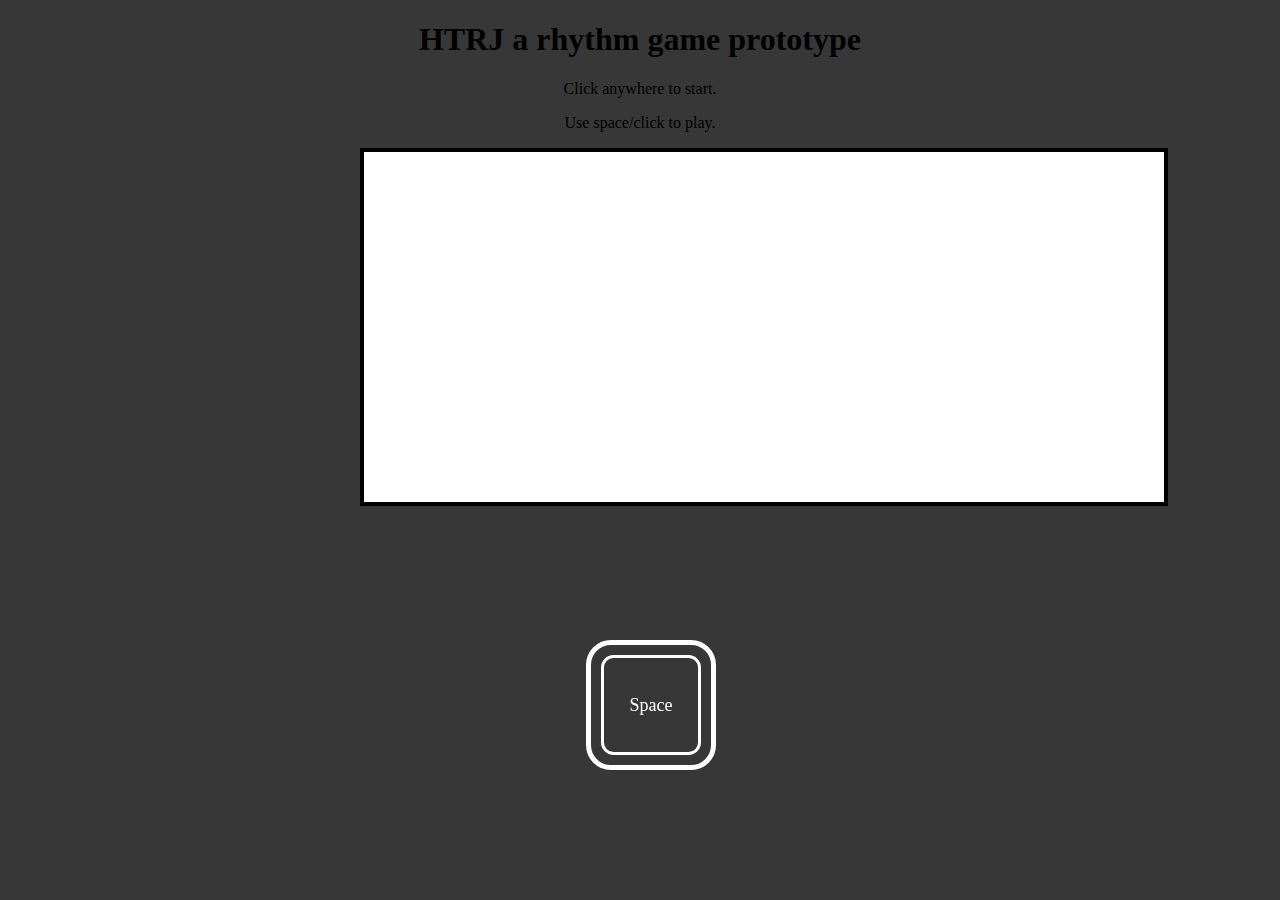
==== HTR.html @ c539284e "Created game layout and space button input. no working javascript yet." ====
<!DOCTYPE html>
<html lang="en">
<head>
    <meta charset="UTF-8">
    <meta name="viewport" content="width=device-width, initial-scale=1.0">
    <title>HTRJ a rhythm game prototype</title>
    <link rel="stylesheet" href="style.css">
</head>
<body>
    <body> 
        <h1>HTRJ a rhythm game prototype</h1>
        <p>Click anywhere to start.</p>
        <p>Use space/click to play.</p>
        <div id="game">
            <div id="character"></div>
            <div class="Block one"></div>
            <div class="Block Dual"></div>
        </div>

        <div class="btn">
            <button class="hovered"> Space </button>

</body>
<script src="script.js"></script>
</html>
---- style.css ----
body{
    background-color: rgb(55, 55,55);
    height: 100%;
    overflow: hidden;
}

h1 {
    text-align: center;
}


p {
    text-align: center;
}
#game{
    height:350px;
    width: 800px;
    border: 4px solid black;
    background-color: white;
    position: fixed;
    left: 360px;
}

.btn {
    height: 100px;
    width: 100px;
    padding: 10px;
    border: 5px solid white;
    border-radius: 25px;
    margin: 10px;
    position: fixed;
    top: 70%;
    left: 45%;

}

button
    {
        height: 100px;
        width: 100px;
        padding: 0px;
        background-color: transparent;
        border: 3px solid white;
        color: white;
        border-radius: 12.5%;
        margin: 0px;
        font-family: "Lucida Console", "Lucida";
        font-size: large;
    }

.hovered:hover
{
    background-color: rgba(255,255,255,7%);
}
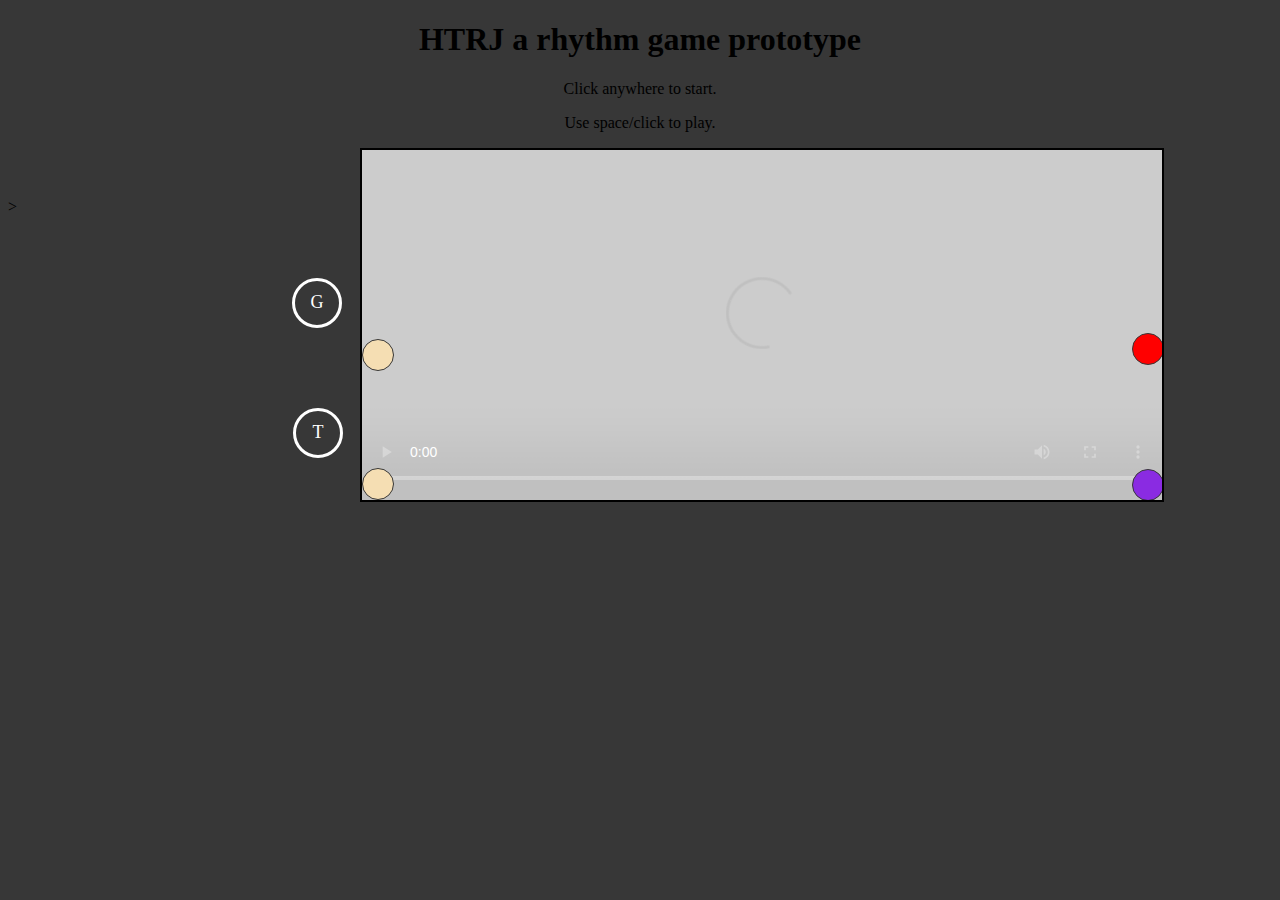
==== commit aca6af56: "Created the html file added the css code and updated the layout" ====
--- a/HTR.html
+++ b/HTR.html
@@ -12,13 +12,19 @@
         <p>Click anywhere to start.</p>
         <p>Use space/click to play.</p>
         <div id="game">
-            <div id="character"></div>
-            <div class="Block one"></div>
-            <div class="Block Dual"></div>
+            <div class="character C1"></div>
+            <div class="character C2"></div>
+            <div class="Block B1"></div>
+            <div class="Block B2"></div>
+            <video id="video"disablePictureInPicture autoplay preload controls allowfullscreen="false"
+        src="Ray Charles - Hit The Road Jack (Official Lyrics Video).mp4" type="video/mp4">
+    </video>
         </div>
-
-        <div class="btn">
-            <button class="hovered"> Space </button>
+        
+        <div id ="box">
+            <button class=" btn1 hov1"> T </button>
+            <button class=" btn2 hov2"> G </button>
+            </div>>
 
 </body>
 <script src="script.js"></script>
--- a/style.css
+++ b/style.css
@@ -15,41 +15,102 @@
 #game{
     height:350px;
     width: 800px;
-    border: 4px solid black;
+    max-width: 800px;
+    border: 2px solid black;
     background-color: white;
     position: fixed;
     left: 360px;
+    padding: 0%;
+    overflow: hidden;
+}
+video{
+    height: 350px;
+    width: 100%;
+    position:absolute;
+    object-fit: cover;
+    top:0%;
+    opacity: 25%;
+    z-index: -1;
+}
+.Block {
+    width: 30px;
+    height: 30px;
+    border: 1px solid rgb(55, 55,55);
+    margin: 0px;
+    padding: 0px;
+    position: relative;
+    left: 770px;
+    border-radius: 50%;
 }
 
-.btn {
-    height: 100px;
-    width: 100px;
-    padding: 10px;
-    border: 5px solid white;
-    border-radius: 25px;
-    margin: 10px;
-    position: fixed;
-    top: 70%;
-    left: 45%;
+.character{
+    width: 30px;
+    height: 30px;
+    border: 1px solid rgb(55, 55,55);
+    background-color: wheat;
+    margin: 0px;
+    padding: 0px;
+    position: relative;
+    border-radius: 50%;
+}
 
+.C1{
+    top: 318px;
+}
+
+.C2{
+    top:45%;
+}
+
+
+.B1{
+    background-color: blueviolet;
+    top: 255px;
+}
+.B2 {
+    background-color: red;
+    top: 25%;
 }
 
 button
     {
-        height: 100px;
-        width: 100px;
+        height: 50px;
+        width: 50px;
         padding: 0px;
         background-color: transparent;
         border: 3px solid white;
         color: white;
-        border-radius: 12.5%;
+        border-radius: 50%;
         margin: 0px;
         font-family: "Lucida Console", "Lucida";
         font-size: large;
+        position: relative;
     }
+    
+.btn1 {
+    top: 260px;
+    left: 285px;
 
-.hovered:hover
-{
-    background-color: rgba(255,255,255,7%);
 }
 
+.btn2 {
+
+    position: relative;
+    top: 130px;
+    left: 230px;
+
+
+
+}
+
+
+.hov1:hover
+{
+    background-color: rgba(138, 43, 226,14%);
+}
+
+
+.hov2:hover
+{
+    background-color: rgba(255,0,0,14%);
+}
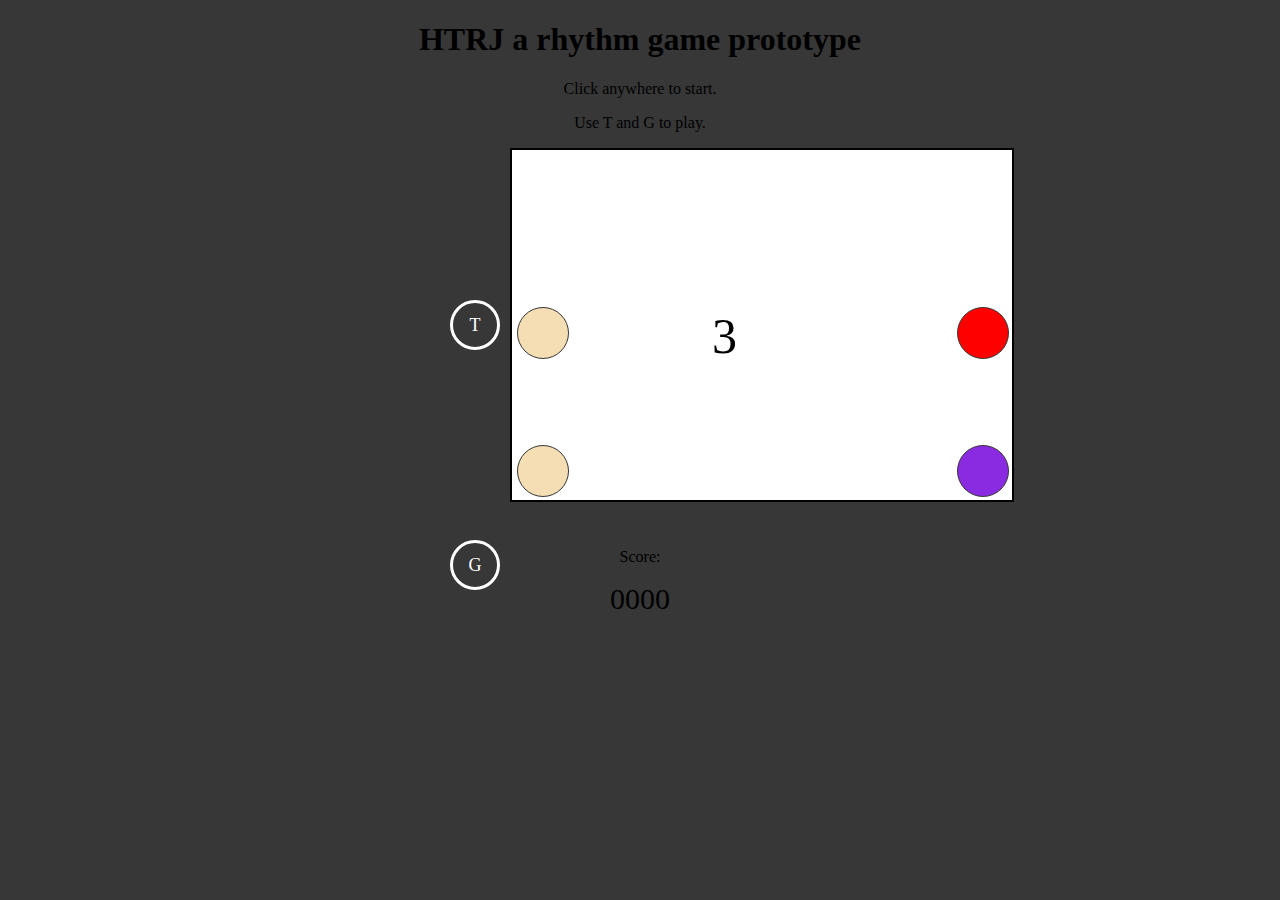
==== commit 39d45755: "Added score,scoreboard and a countdown.  created an animation for scoreboard and score  created an o" ====
--- a/HTR.html
+++ b/HTR.html
@@ -10,21 +10,27 @@
     <body> 
         <h1>HTRJ a rhythm game prototype</h1>
         <p>Click anywhere to start.</p>
-        <p>Use space/click to play.</p>
+        <p>Use T and G to play.</p>
         <div id="game">
             <div class="character C1"></div>
             <div class="character C2"></div>
             <div class="Block B1"></div>
             <div class="Block B2"></div>
-            <video id="video"disablePictureInPicture autoplay preload controls allowfullscreen="false"
+            <div id="Countdown">3</div>
+            <video id="video"disablePictureInPicture preload allowfullscreen="false"
         src="Ray Charles - Hit The Road Jack (Official Lyrics Video).mp4" type="video/mp4">
     </video>
         </div>
-        
+        <div>
+            <p class="Score">Score:</p>
+            <label class ="Score s2">0000</label> 
+        </div>
+       
+
         <div id ="box">
-            <button class=" btn1 hov1"> T </button>
-            <button class=" btn2 hov2"> G </button>
-            </div>>
+            <button class=" btn1 hov1"> G </button>
+            <button class=" btn2 hov2"> T </button>
+            </div>
 
 </body>
 <script src="script.js"></script>
--- a/style.css
+++ b/style.css
@@ -12,66 +12,97 @@
 p {
     text-align: center;
 }
+
+
+
 #game{
     height:350px;
-    width: 800px;
-    max-width: 800px;
+    width: 500px;
+    max-width: 500px;
     border: 2px solid black;
     background-color: white;
     position: fixed;
-    left: 360px;
+    left: 510px;
     padding: 0%;
     overflow: hidden;
 }
+.Score{
+    position: relative;
+    top:400px;      
+}
+label{
+    font-size: 30px;
+}
+.s2{
+    text-align: center;
+    display: block;
+    margin: 0px;
+}
+@keyframes slide1{
+    from{
+        transform: translateX(445px);
+    }
+
+    to{
+        transform: translateX(-450px);
+    }
+}
+.Block {
+    width: 50px;
+    height: 50px;
+    border: 1px solid rgb(55, 55,55);
+    margin: 0px;
+    padding: 0px;
+    position: absolute;
+    left: 445px;
+    border-radius: 50%;
+    animation-name: none;
+    animation-timing-function: linear;
+    animation-iteration-count: infinite;
+}
+
+.character{
+    width: 50px;
+    height: 50px;
+    border: 1px solid rgb(55, 55,55);
+    background-color: wheat;
+    margin: 0px;
+    padding: 0px;
+    position: absolute;
+    border-radius: 50%;
+    left: 5px;
+}
+#Countdown
+{
+    position: absolute;
+    left:40%;
+    top:45%;
+    font-size: 50px;
+    user-select: none;
+    animation-name: none;
+    animation-duration: 1.53s;
+    animation-timing-function: linear;
+    animation-iteration-count: 4;
+}
+
+@keyframes counter {
+    from{
+        opacity: 100%;
+    }
+    to{
+        opacity: 0%;
+    }
+}
+
 video{
     height: 350px;
     width: 100%;
     position:absolute;
-    object-fit: cover;
+    object-fit: fill;
     top:0%;
     opacity: 25%;
     z-index: -1;
 }
-.Block {
-    width: 30px;
-    height: 30px;
-    border: 1px solid rgb(55, 55,55);
-    margin: 0px;
-    padding: 0px;
-    position: relative;
-    left: 770px;
-    border-radius: 50%;
-}
-
-.character{
-    width: 30px;
-    height: 30px;
-    border: 1px solid rgb(55, 55,55);
-    background-color: wheat;
-    margin: 0px;
-    padding: 0px;
-    position: relative;
-    border-radius: 50%;
-}
-
-.C1{
-    top: 318px;
-}
-
-.C2{
-    top:45%;
-}
-
-
-.B1{
-    background-color: blueviolet;
-    top: 255px;
-}
-.B2 {
-    background-color: red;
-    top: 25%;
-}
-
 button
     {
         height: 50px;
@@ -84,22 +115,39 @@
         margin: 0px;
         font-family: "Lucida Console", "Lucida";
         font-size: large;
-        position: relative;
+        position: absolute;
+        left: 450px;
     }
     
+.C1{
+    top: 295px;
+}
+
+.C2{
+    top:45%;
+}
+
+
+.B1{
+    background-color: blueviolet;
+    top: 295px;
+    animation-duration: calc(60s/86.8);
+}
+.B2 {
+    background-color: red;
+    top: 45%;
+    animation-duration: calc(60s/86.8);
+    animation-delay: calc((60s/86.8)/2);
+}
+
+
 .btn1 {
-    top: 260px;
-    left: 285px;
-
+    top: 60%;
 }
 
 .btn2 {
 
-    position: relative;
-    top: 130px;
-    left: 230px;
-
-
+    top: 300px;
 
 }
 
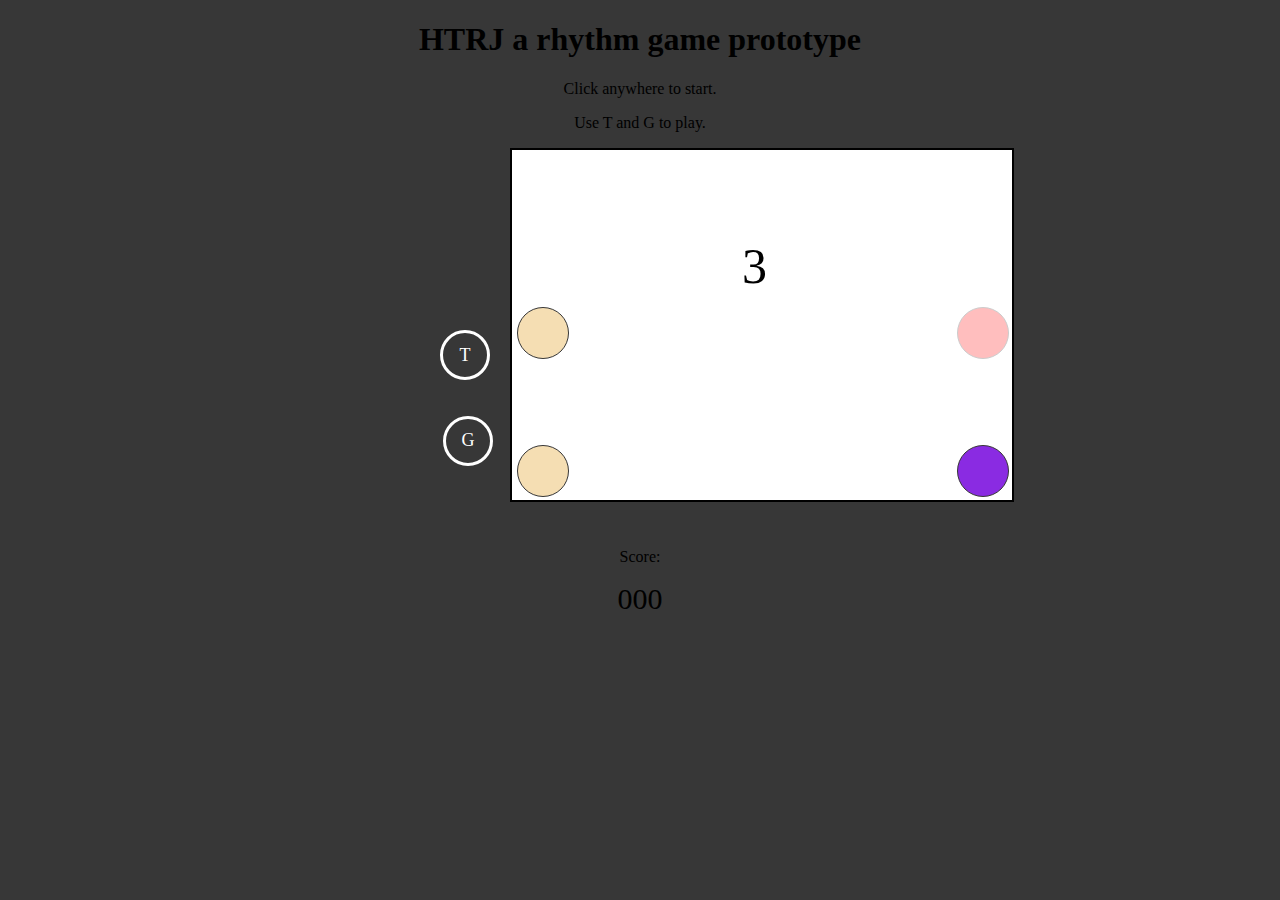
==== commit b20a6e54: "created the entire javascript file this was over a few days I simply did not commit.  Calc equation " ====
--- a/HTR.html
+++ b/HTR.html
@@ -23,7 +23,7 @@
         </div>
         <div>
             <p class="Score">Score:</p>
-            <label class ="Score s2">0000</label> 
+            <label id="board" class ="Score s2">000</label> 
         </div>
        
 
--- a/style.css
+++ b/style.css
@@ -40,11 +40,20 @@
 }
 @keyframes slide1{
     from{
-        transform: translateX(445px);
+        transform: translateX(0px);
     }
 
     to{
-        transform: translateX(-450px);
+        transform: translateX(-460px);
+    }
+}
+@keyframes slide2{
+    from{
+        transform: translateX(0px);
+    }
+
+    to{
+        transform: translateX(-460px);
     }
 }
 .Block {
@@ -56,7 +65,6 @@
     position: absolute;
     left: 445px;
     border-radius: 50%;
-    animation-name: none;
     animation-timing-function: linear;
     animation-iteration-count: infinite;
 }
@@ -75,14 +83,15 @@
 #Countdown
 {
     position: absolute;
-    left:40%;
-    top:45%;
+    left:230px;
+    top:25%;
     font-size: 50px;
     user-select: none;
     animation-name: none;
     animation-duration: 1.53s;
     animation-timing-function: linear;
     animation-iteration-count: 4;
+    opacity: 100;
 }
 
 @keyframes counter {
@@ -115,8 +124,6 @@
         margin: 0px;
         font-family: "Lucida Console", "Lucida";
         font-size: large;
-        position: absolute;
-        left: 450px;
     }
     
 .C1{
@@ -131,23 +138,32 @@
 .B1{
     background-color: blueviolet;
     top: 295px;
-    animation-duration: calc(60s/86.8);
+    animation-name: none;
+    animation-duration: calc(60s/86.82);
+    animation-delay: calc((60s/86.82)*7.5);
+    opacity: 1;
 }
 .B2 {
     background-color: red;
     top: 45%;
+    animation-name: none;
     animation-duration: calc(60s/86.8);
     animation-delay: calc((60s/86.8)/2);
+    opacity: 0.25;
 }
 
 
 .btn1 {
-    top: 60%;
+    top: 200px;
+    position: relative;
+    left: 435px;
 }
 
 .btn2 {
 
-    top: 300px;
+    top: 330px;
+    position: absolute;
+    left: 440px;
 
 }
 
